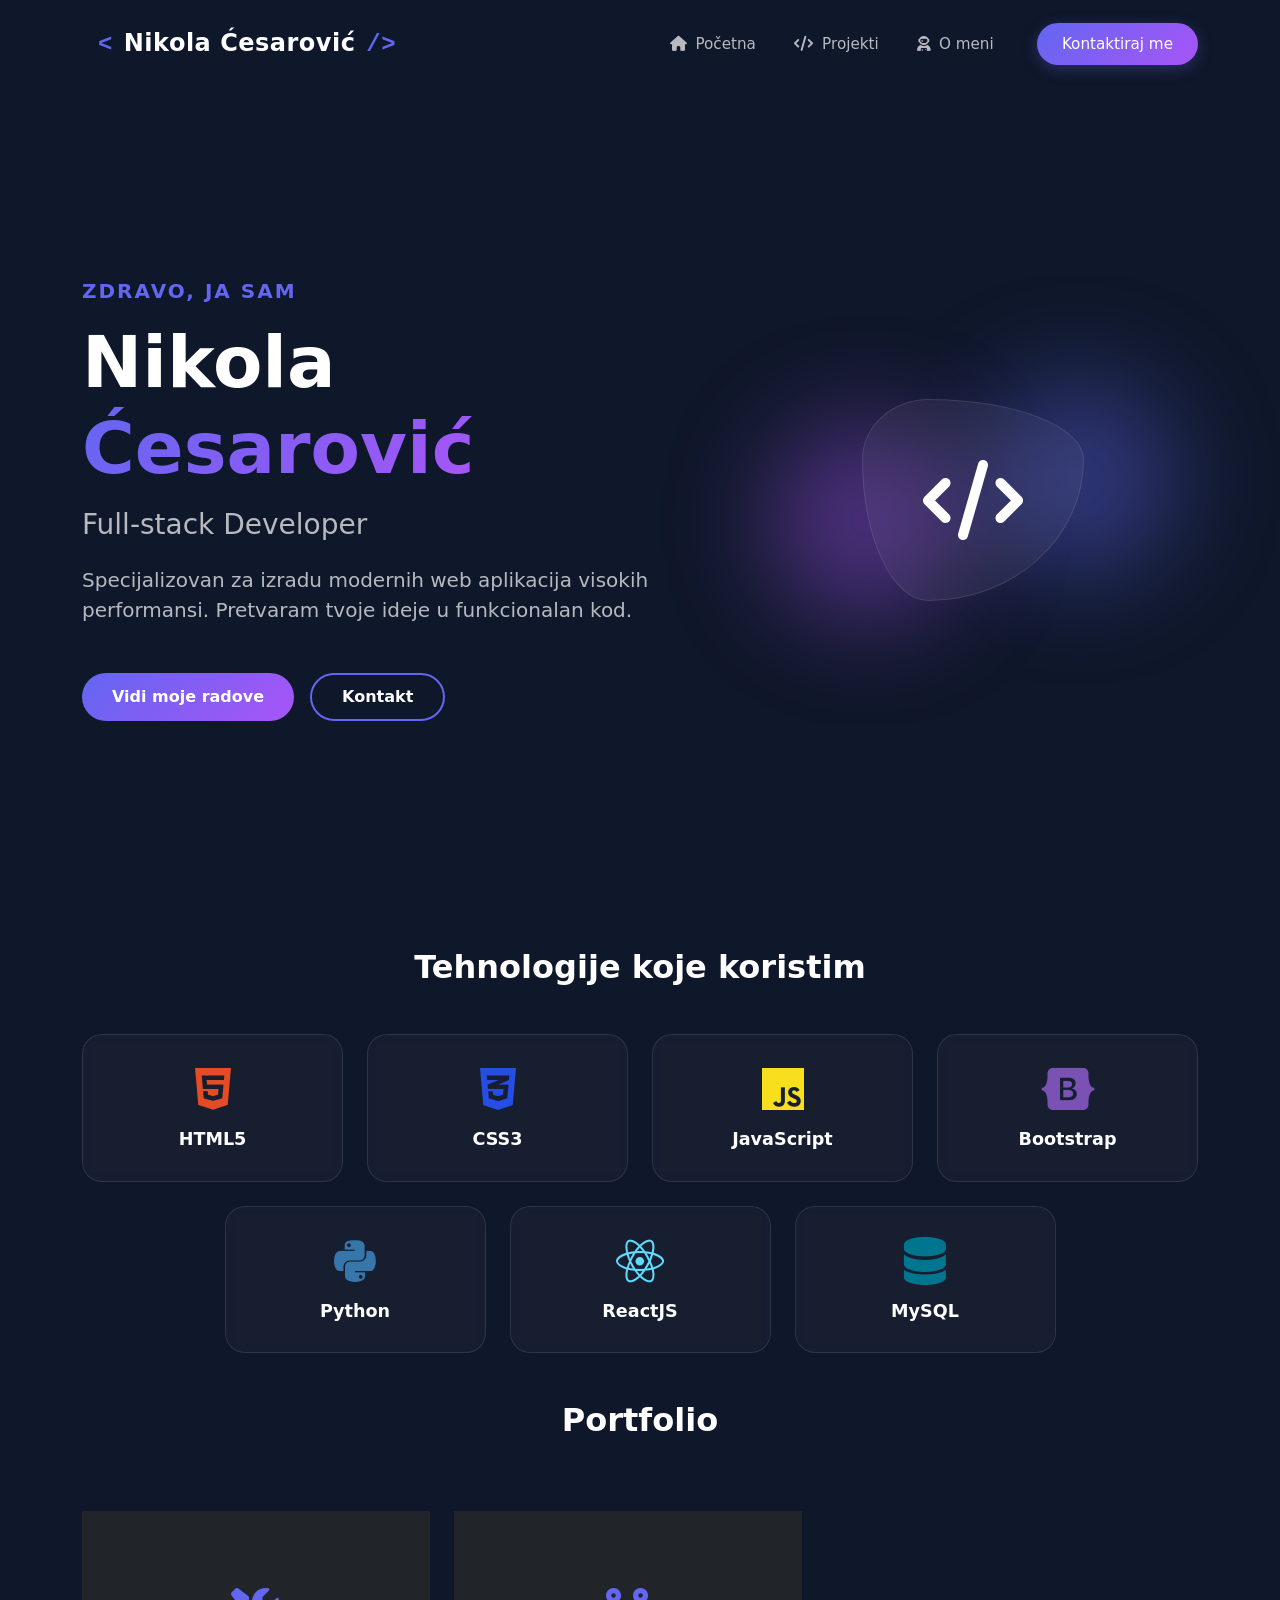
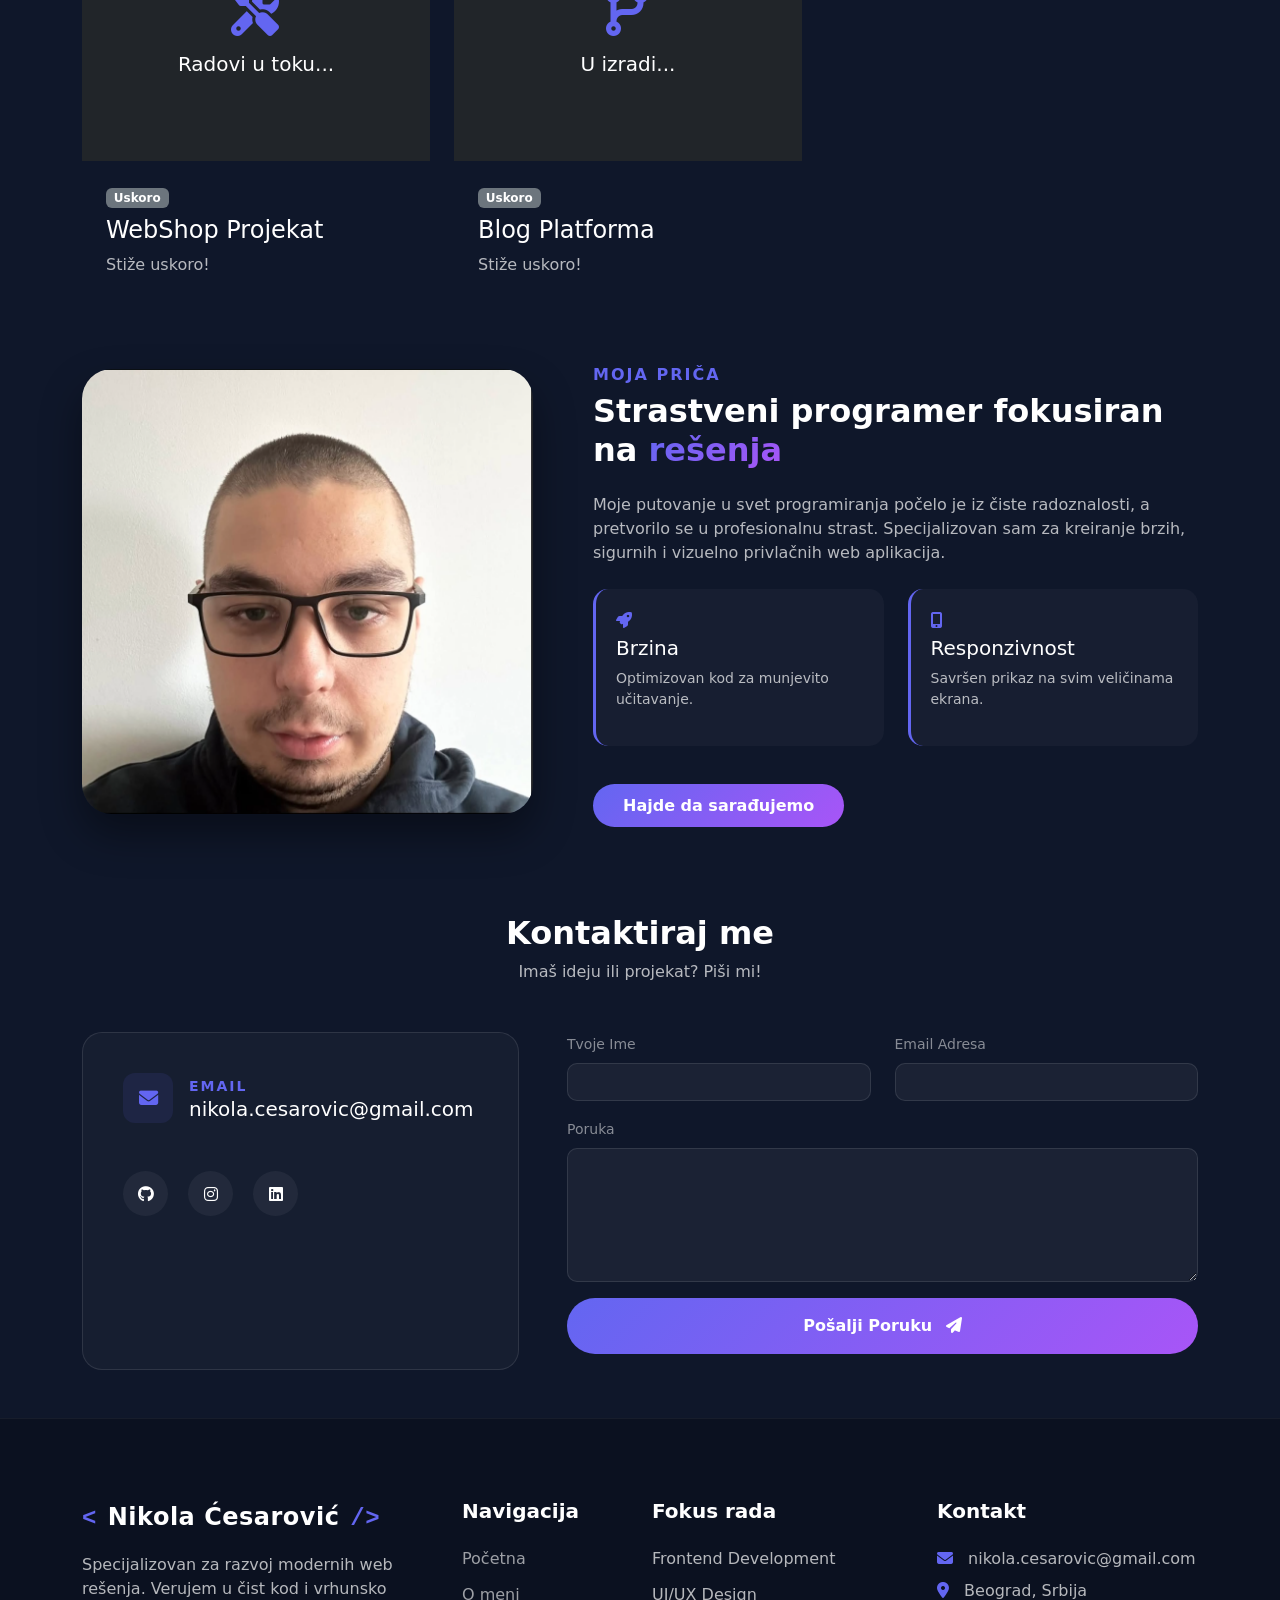
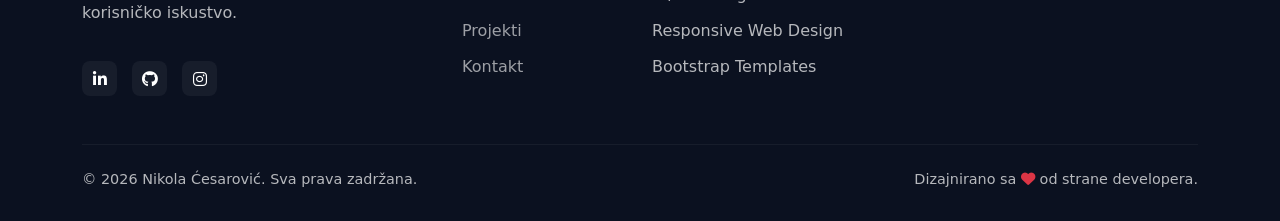
==== index.html @ 4ab04ad2 "Update index.html" ====
<!DOCTYPE html>
<html lang="sr">
<head>
    <meta charset="UTF-8">
    <meta name="viewport" content="width=device-width, initial-scale=1.0">
    <title>Moj Portfolio</title>
    <link href="https://cdn.jsdelivr.net/npm/bootstrap@5.3.0/dist/css/bootstrap.min.css" rel="stylesheet">
    <link href="https://fonts.googleapis.com/css2?family=Poppins:wght@400;600&display=swap" rel="stylesheet">
    <link rel="stylesheet" href="https://cdnjs.cloudflare.com/ajax/libs/font-awesome/6.4.2/css/all.min.css">
    <link rel="stylesheet" href="./style/styles.css">
</head>
<body>

<nav class="navbar navbar-expand-lg fixed-top modern-nav">
    <div class="container">
        <a class="navbar-brand" href="#">
            <a class="navbar-brand" href="#">
    <span class="logo-code">&lt;</span>
    <span class="logo-text">Nikola Ćesarović</span>
    <span class="logo-code"> /&gt;</span>
</a>
            
        </a>
        
        <button class="navbar-toggler custom-toggler collapsed" type="button" data-bs-toggle="collapse" data-bs-target="#navbarNav">
    <span class="hamburger-line"></span>
    <span class="hamburger-line"></span>
    <span class="hamburger-line"></span>
</button>

        <div class="collapse navbar-collapse full-screen-menu" id="navbarNav">
            <ul class="navbar-nav ms-auto align-items-center">
                <li class="nav-item">
                    <a class="nav-link" href="index.html"><i class="fas fa-home me-1"></i> Početna</a>
                </li>
                <li class="nav-item">
                    <a class="nav-link" href="#portfolio"><i class="fas fa-code me-1"></i> Projekti</a>
                </li>
                <li class="nav-item">
                    <a class="nav-link" href="#about"><i class="fas fa-user-astronaut me-1"></i> O meni</a>
                </li>
                <li class="nav-item ms-lg-4">
                    <a class="nav-link btn-hire" href="#kontakt">Kontaktiraj me</a>
                </li>
            </ul>
        </div>
    </div>
</nav>
<section class="hero-section d-flex align-items-center">
    <div class="container">
        <div class="row align-items-center">
            <div class="col-lg-7 text-start">
                <h5 class="text-primary-color mb-3 animate-up">Zdravo, ja sam</h5>
                <h1 class="display-2 fw-bold text-white mb-3 animate-up delay-1">
                    Nikola <span class="text-gradient">Ćesarović</span>
                </h1>
                <h2 class="h3 text-light-muted mb-4 animate-up delay-2">
                    Full-stack Developer
                </h2>
                <p class="lead text-light-muted mb-5 animate-up delay-3">
                    Specijalizovan za izradu modernih web aplikacija visokih performansi. 
                    Pretvaram tvoje ideje u funkcionalan kod.
                </p>
                <div class="d-flex gap-3 animate-up delay-4">
                    <a href="#portfolio" class="btn-primary-custom">Vidi moje radove</a>
                    <a href="#kontakt" class="btn-outline-custom">Kontakt</a>
                </div>
            </div>
            
            <div class="col-lg-5 text-center mt-5 mt-lg-0 animate-fade-in">
                <div class="hero-image-container">
                    <div class="glass-shape">
                        <i class="fas fa-code fa-5x text-white"></i>
                    </div>
                    <div class="blob-1"></div>
                    <div class="blob-2"></div>
                </div>
            </div>
        </div>
    </div>
</section>
<section id="vestine" class="skills-section py-5">
    <div class="container text-center">
        <h2 class="text-white fw-bold mb-5 animate-up">Tehnologije koje koristim</h2>
        <div class="row g-4 justify-content-center">
            
            <div class="col-6 col-md-3">
                <div class="skill-card">
                    <i class="fab fa-html5 fa-3x mb-3" style="color: #e34c26;"></i>
                    <h4>HTML5</h4>
                </div>
            </div>

            <div class="col-6 col-md-3">
                <div class="skill-card">
                    <i class="fab fa-css3-alt fa-3x mb-3" style="color: #264de4;"></i>
                    <h4>CSS3</h4>
                </div>
            </div>

            <div class="col-6 col-md-3">
                <div class="skill-card">
                    <i class="fab fa-js fa-3x mb-3" style="color: #f7df1e;"></i>
                    <h4>JavaScript</h4>
                </div>
            </div>

            <div class="col-6 col-md-3">
                <div class="skill-card">
                    <i class="fab fa-bootstrap fa-3x mb-3" style="color: #7952b3;"></i>
                    <h4>Bootstrap</h4>
                </div>
            </div>
            <div class="col-6 col-md-3">
    <div class="skill-card">
        <i class="fab fa-python fa-3x mb-3" style="color: #3776ab;"></i>
        <h4>Python</h4>
    </div>
</div>

<div class="col-6 col-md-3">
    <div class="skill-card">
        <i class="fab fa-react fa-3x mb-3" style="color: #61dbfb;"></i>
        <h4>ReactJS</h4>
    </div>
</div>
            <div class="col-6 col-md-3">
                <div class="skill-card">
                    <i class="fas fa-database fa-3x mb-3" style="color: #00758f;"></i> 
                    <h4>MySQL</h4>
                </div>
            </div>
        </div>
    </div>
</section>
<div class="container" id="portfolio">
    <div class="text-center mb-5">
        <h2 class="text-white fw-bold">Portfolio</h2>
    </div>

    <div class="row g-4" id="projects-grid">
        <div class="row g-4" id="projects-grid">
    <div class="col-md-6 col-lg-4">
        <div class="project-card h-100 wip-card">
            <div class="project-img-container d-flex align-items-center justify-content-center bg-dark" style="height: 250px;">
                <div class="wip-badge text-center">
                    <i class="fas fa-tools fa-3x mb-3 text-primary-color"></i>
                    <h5 class="text-white">Radovi u toku...</h5>
                </div>
            </div>
            <div class="project-info p-4">
                <span class="badge bg-secondary mb-2">Uskoro</span>
                <h4 class="text-white">WebShop Projekat</h4>
                <p class="text-light-muted">Stiže uskoro!</p>
            </div>
        </div>
    </div>

    <div class="col-md-6 col-lg-4">
        <div class="project-card h-100 wip-card">
            <div class="project-img-container d-flex align-items-center justify-content-center bg-dark" style="height: 250px;">
                <div class="wip-badge text-center">
                    <i class="fas fa-code-branch fa-3x mb-3 text-primary-color"></i>
                    <h5 class="text-white">U izradi...</h5>
                </div>
            </div>
            <div class="project-info p-4">
                <span class="badge bg-secondary mb-2">Uskoro</span>
                <h4 class="text-white">Blog Platforma</h4>
                <p class="text-light-muted">Stiže uskoro!</p>
            </div>
        </div>
    </div>
</div>
    </div>
        
</div>
<section id="about" class="about-section py-5">
    <div class="container">
        <div class="row align-items-center">
            <div class="col-lg-5 mb-5 mb-lg-0">
                <div class="about-img-frame animate-up">
                    <img src="./img/Nikola Ćesarović.png" alt="Ja" class="img-fluid rounded-custom">
                    <div class="about-shape"></div>
                </div>
            </div>
            
            <div class="col-lg-7 ps-lg-5">
                <h6 class="text-primary-color mb-2">MOJA PRIČA</h6>
                <h2 class="text-white fw-bold mb-4">Strastveni programer fokusiran na <span class="text-gradient">rešenja</span></h2>
                <p class="text-light-muted mb-4">
                    Moje putovanje u svet programiranja počelo je iz čiste radoznalosti, a pretvorilo se u profesionalnu strast. Specijalizovan sam za kreiranje brzih, sigurnih i vizuelno privlačnih web aplikacija.
                </p>
                
                <div class="row g-4 mb-5">
                    <div class="col-sm-6">
                        <div class="info-card">
                            <i class="fas fa-rocket text-primary-color mb-2"></i>
                            <h5 class="text-white">Brzina</h5>
                            <p class="small text-light-muted">Optimizovan kod za munjevito učitavanje.</p>
                        </div>
                    </div>
                    <div class="col-sm-6">
                        <div class="info-card">
                            <i class="fas fa-mobile-alt text-primary-color mb-2"></i>
                            <h5 class="text-white">Responzivnost</h5>
                            <p class="small text-light-muted">Savršen prikaz na svim veličinama ekrana.</p>
                        </div>
                    </div>
                </div>

                <a href="#kontakt" class="btn-primary-custom">Hajde da sarađujemo</a>
            </div>
        </div>
    </div>
</section>
<section id="kontakt" class="contact-section py-5">
    <div class="container">
        <div class="text-center mb-5">
            <h2 class="text-white fw-bold">Kontaktiraj me</h2>
            <p class="text-light-muted">Imaš ideju ili projekat? Piši mi!</p>
        </div>

        <div class="row g-5">
            <div class="col-lg-5">
                <div class="contact-info-card h-100">
                    <div class="info-item d-flex align-items-center mb-4">
                        <div class="icon-box me-3">
                            <i class="fas fa-envelope"></i>
                        </div>
                        <div>
                            <p class="mb-0 text-primary-color small">Email</p>
                            <h5 class="text-white mb-0">nikola.cesarovic@gmail.com</h5>
                        </div>
                    </div>

                    <div class="social-links-row mt-5">
                        <a href="https://github.com/nikolacesarovic?tab=repositories" class="social-circle"><i class="fab fa-github"></i></a>
                        <a href="https://www.instagram.com/nikola.cesarovic001/" class="social-circle"><i class="fab fa-instagram"></i></a>
                        <a href="https://www.linkedin.com/in/nikola-%C4%87esarovi%C4%87-259720318/" class="social-circle"><i class="fab fa-linkedin"></i></a>
                    </div>
                </div>
            </div>

            <div class="col-lg-7">
                <div class="contact-form-wrapper">
                    <form action="https://formspree.io/f/xeeeonqq" method="POST" id="my-form">
                        <div class="row">
                            <div class="col-md-6 mb-3">
                                <label class="text-white-50 small mb-2">Tvoje Ime</label>
                                <input type="text" name="name" class="form-control custom-input" required>
                            </div>
                            <div class="col-md-6 mb-3">
                                <label class="text-white-50 small mb-2">Email Adresa</label>
                                <input type="email" name="email" class="form-control custom-input" required>
                            </div>
                        </div>
                        <div class="mb-3">
                            <label class="text-white-50 small mb-2">Poruka</label>
                            <textarea name="message" class="form-control custom-input" rows="5" required></textarea>
                        </div>
                        <button type="submit" class="btn-primary-custom w-100 py-3" id="submit-btn">
                            Pošalji Poruku <i class="fas fa-paper-plane ms-2"></i>
                        </button>
                        <p id="status" class="mt-3 text-center"></p>
                    </form>
                </div>
            </div>
        </div>
    </div>
</section>
<footer class="footer-section">
    <div class="container">
        <div class="row gy-4">
            <div class="col-lg-4 col-md-6">
                <a class="navbar-brand mb-3 d-inline-block" href="#">
                    <span class="logo-code">&lt;</span>
                    <span class="logo-text text-white">Nikola Ćesarović</span>
                    <span class="logo-code"> /&gt;</span>
                </a>
                <p class="text-light-muted">
                    Specijalizovan za razvoj modernih web rešenja. Verujem u čist kod i vrhunsko korisničko iskustvo.
                </p>
                <div class="footer-socials">
                    <a href="https://www.linkedin.com/in/nikola-%C4%87esarovi%C4%87-259720318/" target="_blank"><i class="fab fa-linkedin-in"></i></a>
                    <a href="https://github.com/nikolacesarovic?tab=repositories" target="_blank"><i class="fab fa-github"></i></a>
                    <a href="https://www.instagram.com/nikola.cesarovic001/" target="_blank"><i class="fab fa-instagram"></i></a>
                </div>
            </div>

            <div class="col-lg-2 col-md-6">
                <h5 class="text-white fw-bold mb-4">Navigacija</h5>
                <ul class="list-unstyled footer-links">
                    <li><a href="index.html">Početna</a></li>
                    <li><a href="#about">O meni</a></li>
                    <li><a href="#projekti">Projekti</a></li>
                    <li><a href="#kontakt">Kontakt</a></li>
                </ul>
            </div>

            <div class="col-lg-3 col-md-6">
                <h5 class="text-white fw-bold mb-4">Fokus rada</h5>
                <ul class="list-unstyled footer-links">
                    <li><span class="text-light-muted">Frontend Development</span></li>
                    <li><span class="text-light-muted">UI/UX Design</span></li>
                    <li><span class="text-light-muted">Responsive Web Design</span></li>
                    <li><span class="text-light-muted">Bootstrap Templates</span></li>
                </ul>
            </div>

            <div class="col-lg-3 col-md-6">
                <h5 class="text-white fw-bold mb-4">Kontakt</h5>
                <p class="text-light-muted mb-2"><i class="fas fa-envelope text-primary-color me-2"></i> nikola.cesarovic@gmail.com</p>
                <p class="text-light-muted"><i class="fas fa-map-marker-alt text-primary-color me-2"></i> Beograd, Srbija</p>
            </div>
        </div>

        <div class="footer-bottom mt-5 pt-4 border-top border-secondary">
            <div class="row">
                <div class="col-md-6 text-center text-md-start">
                    <p class="text-light-muted mb-0">&copy; 2026 Nikola Ćesarović. Sva prava zadržana.</p>
                </div>
                <div class="col-md-6 text-center text-md-end">
                    <p class="text-light-muted mb-0">Dizajnirano sa <i class="fas fa-heart text-danger"></i> od strane developera.</p>
                </div>
            </div>
        </div>
    </div>
</footer>
<script src="https://cdn.jsdelivr.net/npm/bootstrap@5.3.0/dist/js/bootstrap.bundle.min.js"></script>
<script src="./js/script.js"></script>
<script src="./js/tiltEffect.js"></script>
<script src="./js/filter.js"></script>
<script src="./js/hamburgerMeni.js"></script>
</body>
</html>
---- style/styles.css ----
:root {
    --primary-color: #6366f1; /* Indigo moderna boja */
    --glass-bg: rgba(255, 255, 255, 0.05);
    --glass-border: rgba(255, 255, 255, 0.1);
}

body {
    background: #0f172a; /* Tamna pozadina da bi glass efekat došao do izražaja */
    color: white;
}

.modern-nav {
    padding: 20px 0;
    transition: all 0.4s cubic-bezier(0.4, 0, 0.2, 1);
    background: transparent;
    border-bottom: 1px solid transparent;
}

/* Stil kada se skroluje */
.navbar-scrolled {
    padding: 12px 0;
    background: rgba(15, 23, 42, 0.8);
    backdrop-filter: blur(12px);
    -webkit-backdrop-filter: blur(12px);
    border-bottom: 1px solid var(--glass-border);
}

.navbar-brand {
    font-weight: 700;
    font-size: 1.5rem;
    color: white !important;
    letter-spacing: 0.5px;
    transition: 0.3s;
}

/* Stil za simbole < i /> */
.logo-code {
    color: #6366f1; /* Tvoja primarna indigo boja */
    font-family: 'Courier New', monospace;
    font-weight: 900;
}

/* Efekat na hover - ime blago zasija */
.navbar-brand:hover {
    text-shadow: 0 0 15px rgba(99, 102, 241, 0.6);
    transform: scale(1.02);
}

.logo-text {
    margin: 0 2px;
}

.nav-link {
    color: rgba(255, 255, 255, 0.7) !important;
    font-weight: 500;
    font-size: 0.95rem;
    padding: 0.5rem 1.2rem !important;
    transition: 0.3s;
}

.nav-link:hover {
    color: var(--primary-color) !important;
    transform: translateY(-2px);
}

/* Moderno dugme */
.btn-hire {
    background: linear-gradient(135deg, #6366f1 0%, #a855f7 100%) !important;
    color: #ffffff !important; /* Forsiramo belu boju teksta */
    border-radius: 50px;
    padding: 10px 25px !important;
    box-shadow: 0 4px 15px rgba(99, 102, 241, 0.3);
    border: none !important;
    display: inline-block;
    text-decoration: none;
    transition: all 0.3s ease !important;
}

.btn-hire:hover {
    color: #ffffff !important; /* Tekst ostaje beo i na hoveru */
    box-shadow: 0 8px 25px rgba(99, 102, 241, 0.5);
    transform: translateY(-3px) scale(1.05) !important;
    filter: brightness(1.1); /* Blago posvetli celo dugme umesto da menja boju teksta */
}

.btn-hire:active {
    transform: translateY(-1px);
}

/* Custom Toggler za mobilni */
.custom-toggler {
    border: none;
    color: white;
    font-size: 1.5rem;
}

.custom-toggler:focus {
    box-shadow: none;
}


/* Hero Sekcija */
.hero-section {
    min-height: 100vh;
    padding-top: 100px;
    position: relative;
    overflow: hidden;
}

.text-primary-color {
    color: #6366f1;
    font-weight: 600;
    letter-spacing: 2px;
    text-transform: uppercase;
}

.text-gradient {
    background: linear-gradient(135deg, #6366f1 0%, #a855f7 100%);
    -webkit-background-clip: text;
    -webkit-text-fill-color: transparent;
}

.text-light-muted {
    color: rgba(255, 255, 255, 0.7);
}

/* Dugmići */
.btn-primary-custom {
    background: linear-gradient(135deg, #6366f1 0%, #a855f7 100%);
    color: white;
    padding: 12px 30px;
    border-radius: 50px;
    text-decoration: none;
    font-weight: 600;
    transition: 0.3s;
    border: none;
}

.btn-outline-custom {
    border: 2px solid #6366f1;
    color: white;
    padding: 10px 30px;
    border-radius: 50px;
    text-decoration: none;
    font-weight: 600;
    transition: 0.3s;
}

.btn-primary-custom:hover, .btn-outline-custom:hover {
    transform: translateY(-5px);
    color: white;
    box-shadow: 0 10px 20px rgba(99, 102, 241, 0.3);
}

/* Grafički elementi (Blobs) */
.hero-image-container {
    position: relative;
    z-index: 1;
}

.glass-shape {
    background: rgba(255, 255, 255, 0.05);
    backdrop-filter: blur(15px);
    border: 1px solid rgba(255, 255, 255, 0.1);
    padding: 60px;
    border-radius: 30% 70% 70% 30% / 30% 30% 70% 70%;
    display: inline-block;
    animation: morph 8s ease-in-out infinite;
}

.blob-1, .blob-2 {
    position: absolute;
    width: 200px;
    height: 200px;
    background: rgba(99, 102, 241, 0.4);
    filter: blur(50px);
    z-index: -1;
    border-radius: 50%;
}

.blob-1 { top: -20px; right: 20px; }
.blob-2 { bottom: -20px; left: 20px; background: rgba(168, 85, 247, 0.4); }

/* Animacije */
@keyframes morph {
    0% { border-radius: 30% 70% 70% 30% / 30% 30% 70% 70%; }
    50% { border-radius: 50% 50% 33% 67% / 55% 27% 73% 45%; }
    100% { border-radius: 30% 70% 70% 30% / 30% 30% 70% 70%; }
}

.animate-up {
    opacity: 0;
    transform: translateY(30px);
    animation: fadeInUp 0.8s forwards;
}

@keyframes fadeInUp {
    to { opacity: 1; transform: translateY(0); }
}

.delay-1 { animation-delay: 0.2s; }
.delay-2 { animation-delay: 0.4s; }
.delay-3 { animation-delay: 0.6s; }
.delay-4 { animation-delay: 0.8s; }

/* Skill sekcija */
.skills-section {
    background: #0f172a;
}

.skill-card {
    background: rgba(255, 255, 255, 0.03);
    border: 1px solid rgba(255, 255, 255, 0.1);
    backdrop-filter: blur(5px);
    padding: 30px;
    border-radius: 20px;
    color: white;
    transition: all 0.4s cubic-bezier(0.175, 0.885, 0.32, 1.275);
}

.skill-card h4 {
    font-size: 1.1rem;
    font-weight: 600;
    margin: 0;
}

.skill-card:hover {
    background: rgba(255, 255, 255, 0.08);
    transform: translateY(-15px) scale(1.05);
    border-color: #6366f1;
    box-shadow: 0 10px 30px rgba(99, 102, 241, 0.2);
}

/* Dodajemo blagi sjaj ikonama na hover */
.skill-card:hover i {
    filter: drop-shadow(0 0 10px currentColor);
}


/* Projekti sekcija */
/* Stil za filter dugmiće */
.filter-buttons {
    display: flex;
    justify-content: center;
    gap: 15px;
    flex-wrap: wrap;
}

.btn-filter {
    background: rgba(255, 255, 255, 0.05);
    border: 1px solid rgba(255, 255, 255, 0.1);
    color: white;
    padding: 8px 25px;
    border-radius: 30px;
    transition: 0.3s;
    cursor: pointer;
}

.btn-filter.active, .btn-filter:hover {
    background: #6366f1;
    border-color: #6366f1;
    box-shadow: 0 0 15px rgba(99, 102, 241, 0.4);
}

/* Video unutar kartice */
.project-video {
    width: 100%;
    height: 250px;
    object-fit: cover;
    display: block;
}

/* Animacija za nestajanje/pojavljivanje projekata */
.project-item {
    transition: all 0.4s ease;
}

.project-item.hide {
    display: none;
}

.project-item.show {
    animation: fadeIn 0.5s ease forwards;
}

@keyframes fadeIn {
    from { opacity: 0; transform: scale(0.9); }
    to { opacity: 1; transform: scale(1); }
}



/* About */
.about-section {
    background: #0f172a;
    position: relative;
    padding: 100px 0;
}

.rounded-custom {
    border-radius: 30px;
    position: relative;
    z-index: 2;
    box-shadow: 0 20px 40px rgba(0,0,0,0.4);
}

.about-img-frame {
    position: relative;
    display: inline-block;
}


.info-card {
    background: rgba(255, 255, 255, 0.03);
    padding: 20px;
    border-radius: 15px;
    border-left: 3px solid #6366f1;
    transition: 0.3s;
}

.info-card:hover {
    background: rgba(255, 255, 255, 0.07);
    transform: translateX(5px);
}


/* Contact */
.contact-info-card {
    background: rgba(255, 255, 255, 0.03);
    border: 1px solid rgba(255, 255, 255, 0.1);
    padding: 40px;
    border-radius: 20px;
}

.icon-box {
    width: 50px;
    height: 50px;
    background: rgba(99, 102, 241, 0.1);
    border-radius: 12px;
    display: flex;
    align-items: center;
    justify-content: center;
    color: #6366f1;
    font-size: 1.2rem;
}

.social-circle {
    width: 45px;
    height: 45px;
    background: rgba(255, 255, 255, 0.05);
    border-radius: 50%;
    display: inline-flex;
    align-items: center;
    justify-content: center;
    color: white;
    text-decoration: none;
    margin-right: 15px;
    transition: 0.3s;
}

.social-circle:hover {
    background: #6366f1;
    color: white;
    transform: translateY(-5px);
}

.custom-input {
    background: rgba(255, 255, 255, 0.05) !important;
    border: 1px solid rgba(255, 255, 255, 0.1) !important;
    color: white !important;
    border-radius: 10px !important;
}

.custom-input:focus {
    border-color: #6366f1 !important;
    box-shadow: 0 0 15px rgba(99, 102, 241, 0.2) !important;
}

/* Footer */
.footer-section {
    background: #0b1120; /* Malo tamnija nijansa od glavne pozadine za kontrast */
    padding: 80px 0 30px 0;
    border-top: 1px solid rgba(255, 255, 255, 0.05);
}

.footer-links li {
    margin-bottom: 12px;
}

.footer-links a {
    color: rgba(255, 255, 255, 0.6);
    text-decoration: none;
    transition: 0.3s;
}

.footer-links a:hover {
    color: #6366f1;
    padding-left: 5px;
}

.footer-socials a {
    width: 35px;
    height: 35px;
    background: rgba(255, 255, 255, 0.05);
    display: inline-flex;
    align-items: center;
    justify-content: center;
    border-radius: 8px;
    color: white;
    text-decoration: none;
    margin-right: 10px;
    margin-top: 20px;
    transition: 0.3s;
}

.footer-socials a:hover {
    background: #6366f1;
    transform: translateY(-3px);
}

.footer-bottom {
    font-size: 0.9rem;
    border-color: rgba(255, 255, 255, 0.05) !important;
}

/* Da footer lepo izgleda na mobilnom */
@media (max-width: 768px) {
    .footer-section {
        text-align: center;
    }
    .footer-socials {
        justify-content: center;
        display: flex;
    }
}

@media (max-width: 991.98px) {
    body{
        overflow-y: auto !important;
    }
    /* 1. Popravka za Hamburger i X */
    .custom-toggler {
        z-index: 1100 !important;
        border: none !important;
        padding: 10px !important;
        position: relative;
    }

    .hamburger-line {
        display: block;
        width: 30px;
        height: 3px;
        background-color: #ffffff !important;
        margin: 6px 0;
        transition: 0.4s;
    }

    /* Transformacija u X bez pomeranja celog dugmeta */
    .navbar-toggler:not(.collapsed) .hamburger-line:nth-child(1) {
        transform: translateY(9px) rotate(45deg);
    }
    .navbar-toggler:not(.collapsed) .hamburger-line:nth-child(2) {
        opacity: 0;
    }
    .navbar-toggler:not(.collapsed) .hamburger-line:nth-child(3) {
        transform: translateY(-9px) rotate(-45deg);
    }

    /* 2. Full-Screen Meni - Fix za centriranje i blokiranje klika */
    .navbar-collapse {
        position: fixed !important;
        top: 0;
        left: 0;
        width: 100% !important;
        height: 100vh !important;
        background: rgba(10, 15, 30, 0.98) !important;
        backdrop-filter: blur(20px);
        -webkit-backdrop-filter: blur(20px);
        
        display: flex !important;
        flex-direction: column !important;
        justify-content: center !important;
        align-items: center !important;
        
        /* KLJUČ ZA OD blokiranje: */
        opacity: 0;
        visibility: hidden;
        z-index: -1 !important; /* Šalje meni iza sadržaja sajta */
        pointer-events: none;
        
        transition: opacity 0.4s ease, visibility 0.4s ease, z-index 0s 0.4s; 
    }

    /* Kada je meni otvoren */
    .navbar-collapse.show {
        opacity: 1 !important;
        visibility: visible !important;
        pointer-events: auto !important; /* Meni hvata klikove samo kad se vidi */
    }

    /* Centriranje teksta unutar liste */
    .navbar-nav {
        padding: 0 !important;
        margin: 0 !important;
        list-style: none;
        text-align: center;
    }

    .nav-item {
        margin: 15px 0 !important;
    }

    .nav-link {
        font-size: 2.2rem !important;
        font-weight: 700;
        color: white !important;
        padding: 10px !important;
    }
}
/* Forsirano odblokiranje skrola na desktopu */
@media (min-width: 992px) {
    body {
        overflow: auto !important;
        height: auto !important;
    }
    .navbar-collapse {
        display: flex !important;
        visibility: visible !important;
        opacity: 1 !important;
        position: static !important;
        height: auto !important;
        width: auto !important;
        pointer-events: auto !important;
        background: transparent !important;
        z-index: 1 !important;
    }
}

/* Popravka za mobilni - potpuno uklanjanje kada nije .show */
@media (max-width: 991.98px) {
    .navbar-collapse:not(.show) {
        display: none !important;
        pointer-events: none !important;
    }
}
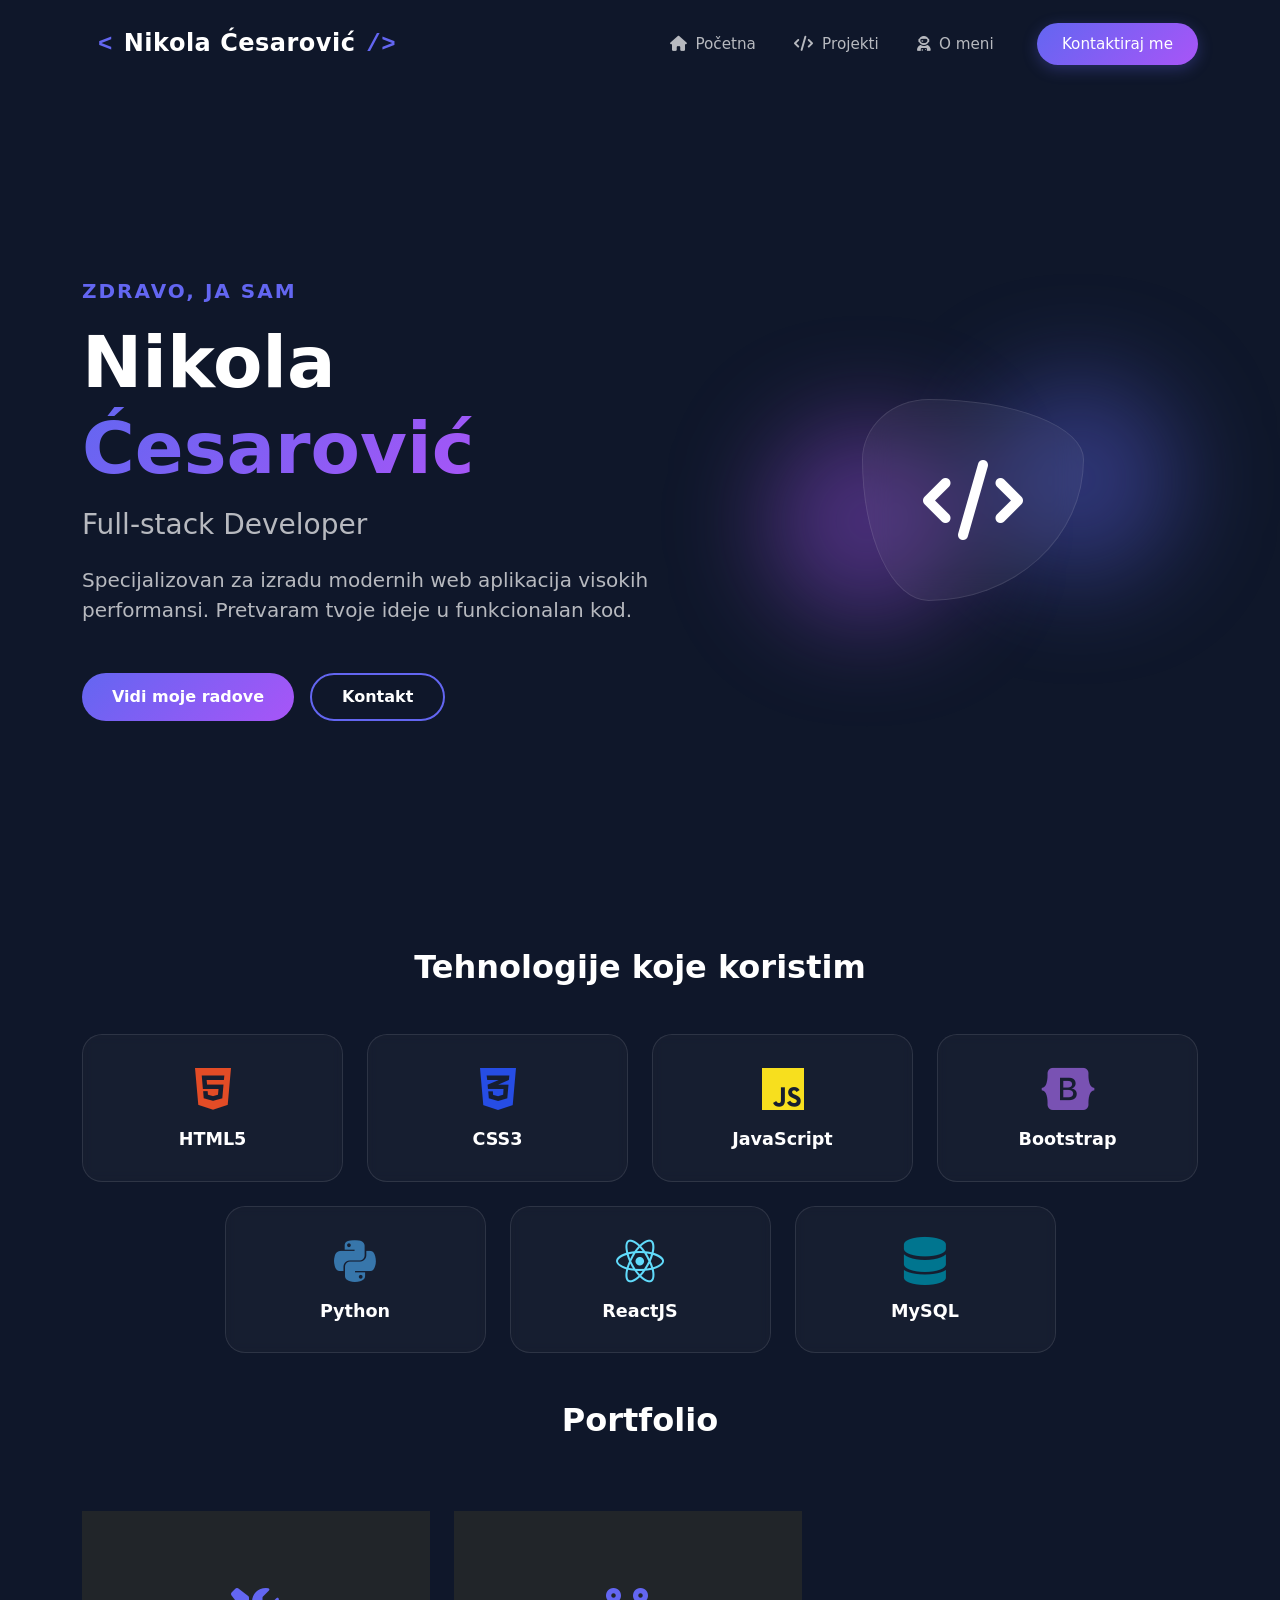
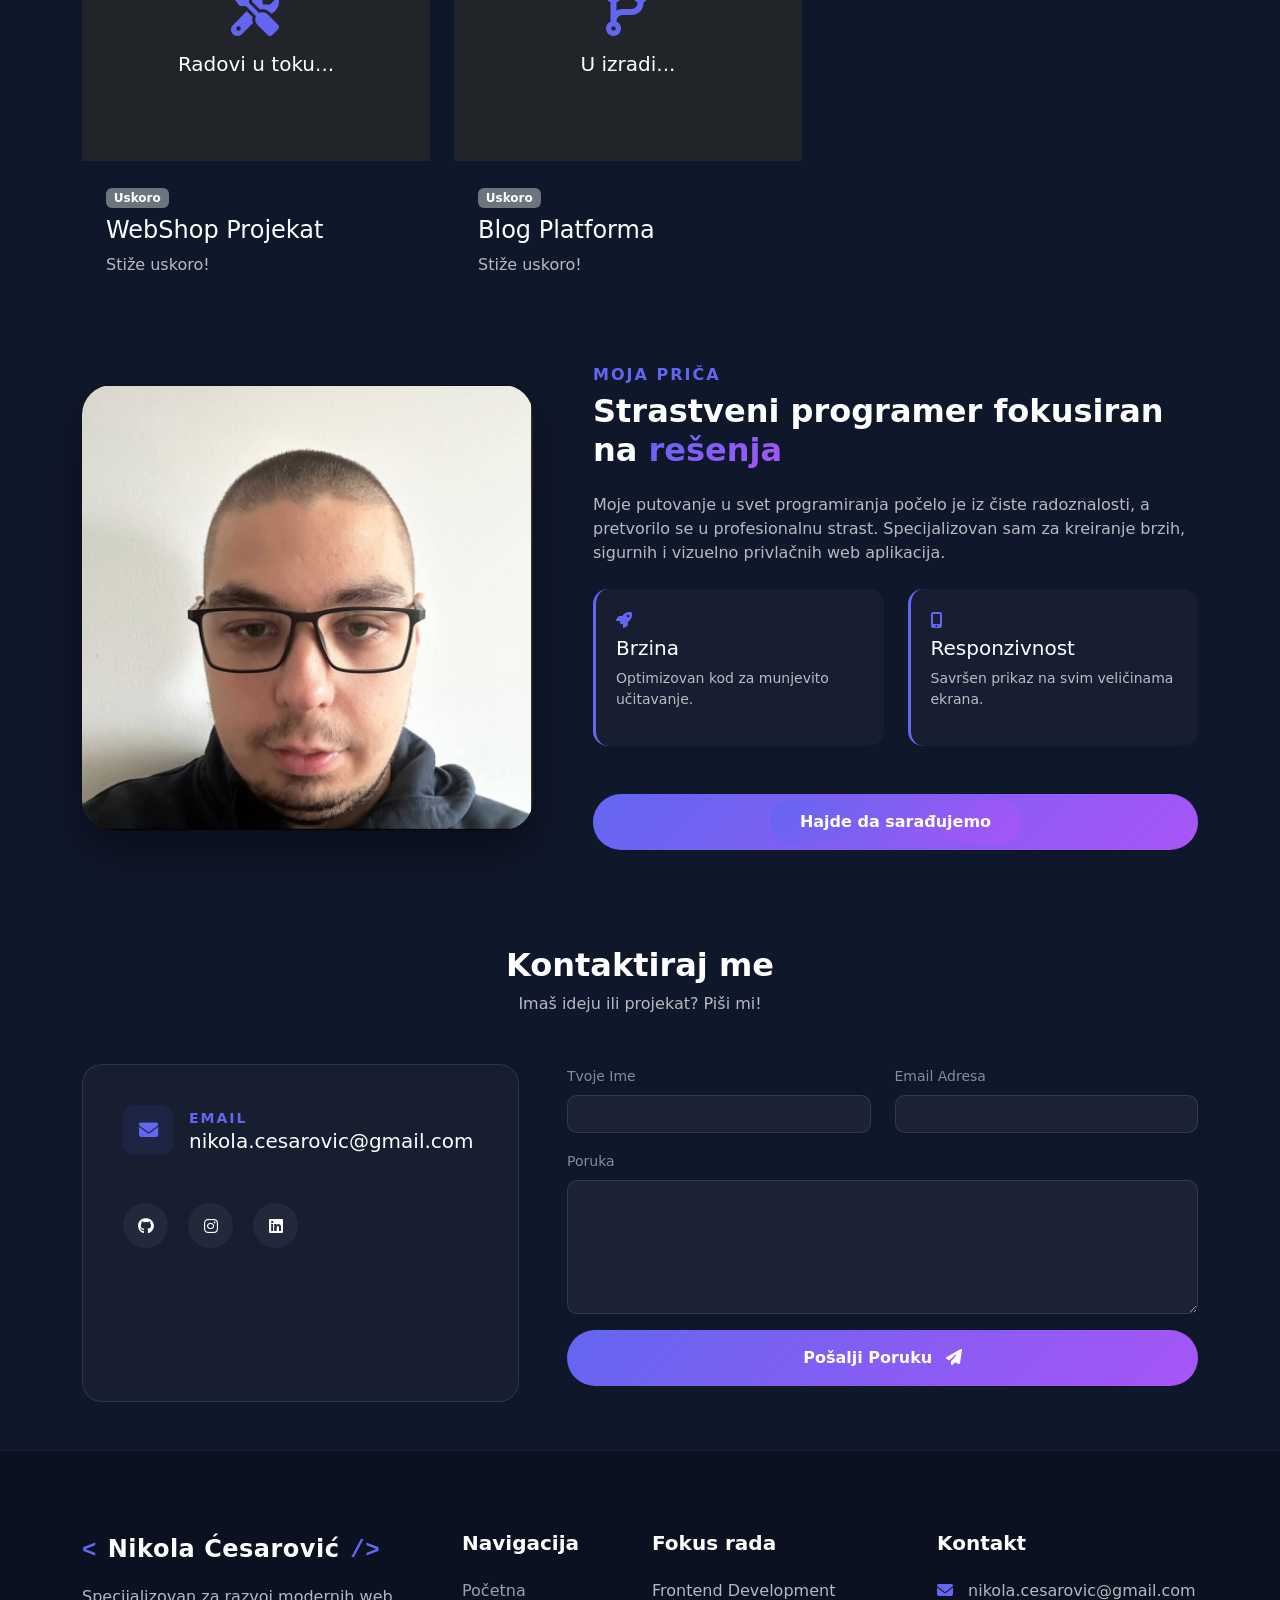
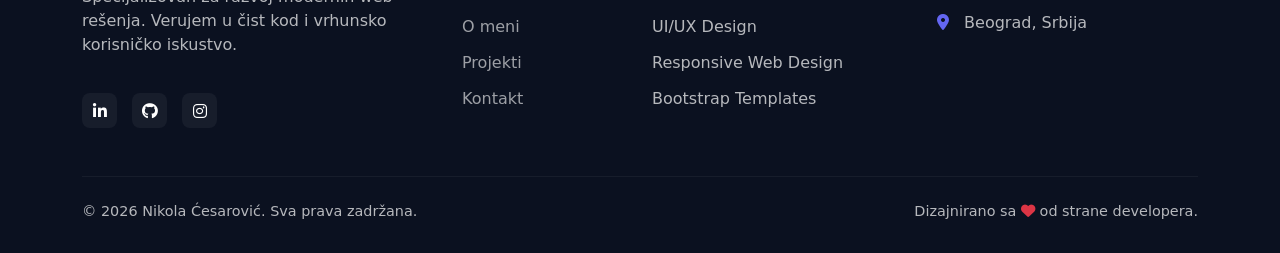
==== commit a5ef2a44: "Update index.html" ====
--- a/index.html
+++ b/index.html
@@ -209,7 +209,7 @@
                     </div>
                 </div>
 
-                <a href="#kontakt" class="btn-primary-custom">Hajde da sarađujemo</a>
+                <button type="submit" class="btn-primary-custom w-100 py-3" id="submit-btn"><a href="#kontakt" class="btn-primary-custom">Hajde da sarađujemo</a></button>
             </div>
         </div>
     </div>
